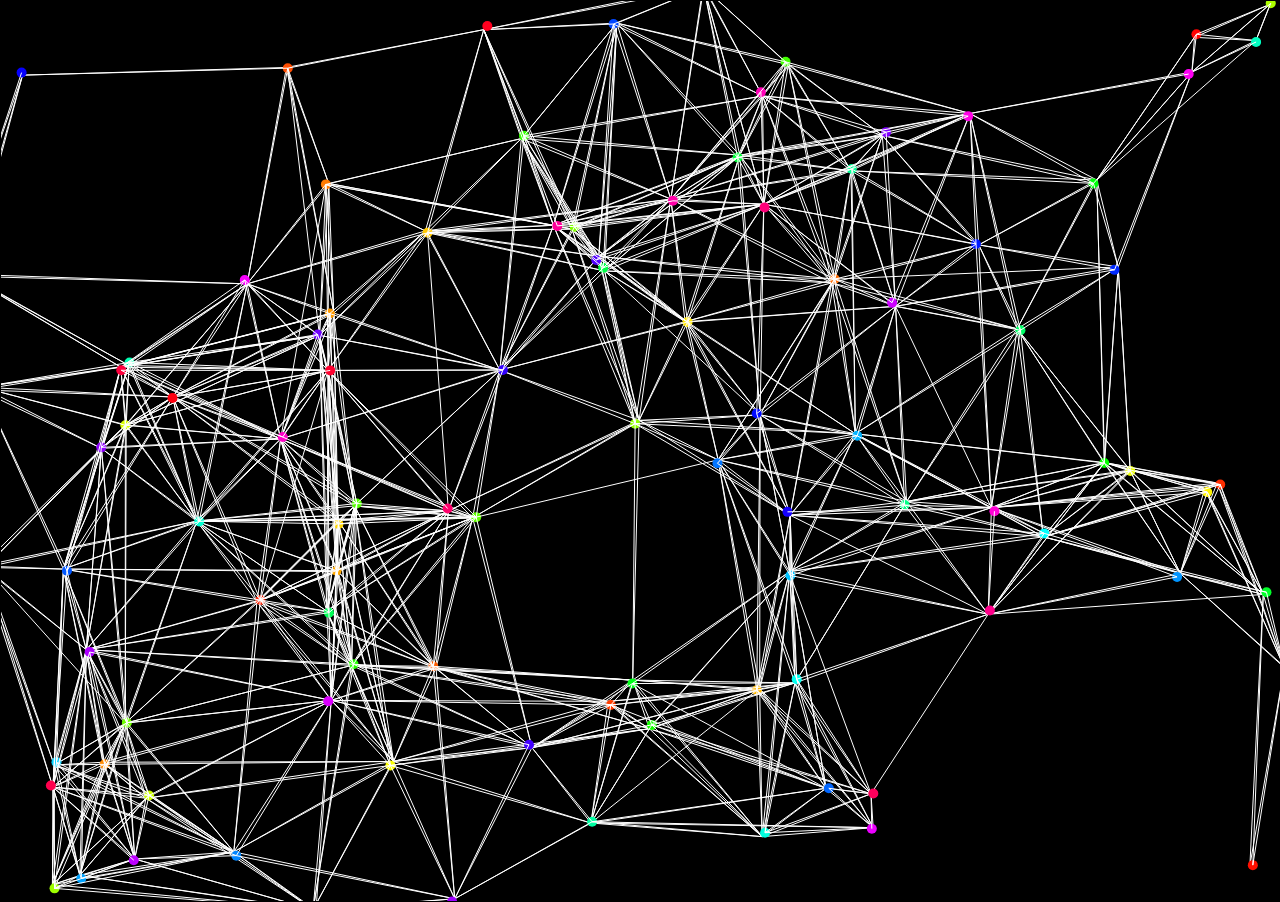
==== boidsIntelligent/index.html @ 455a681f "Add files via upload" ====
<!DOCTYPE html>
<html lang="en" dir="ltr">
  <head>
    <meta charset="utf-8">
    <title>Boids!</title>
    <style media="screen">
      #myCanvas{
        position:absolute;
        background: black;
        width: 100%;
        height: 100%;
        top: 0;
        left: 0;
      }
    </style>
  </head>
  <body>
    <canvas id="myCanvas" width="300" height="300" style ="border: 1px solid #000000"></canvas>
  </body>
  <script src = "index.js"></script>
</html>
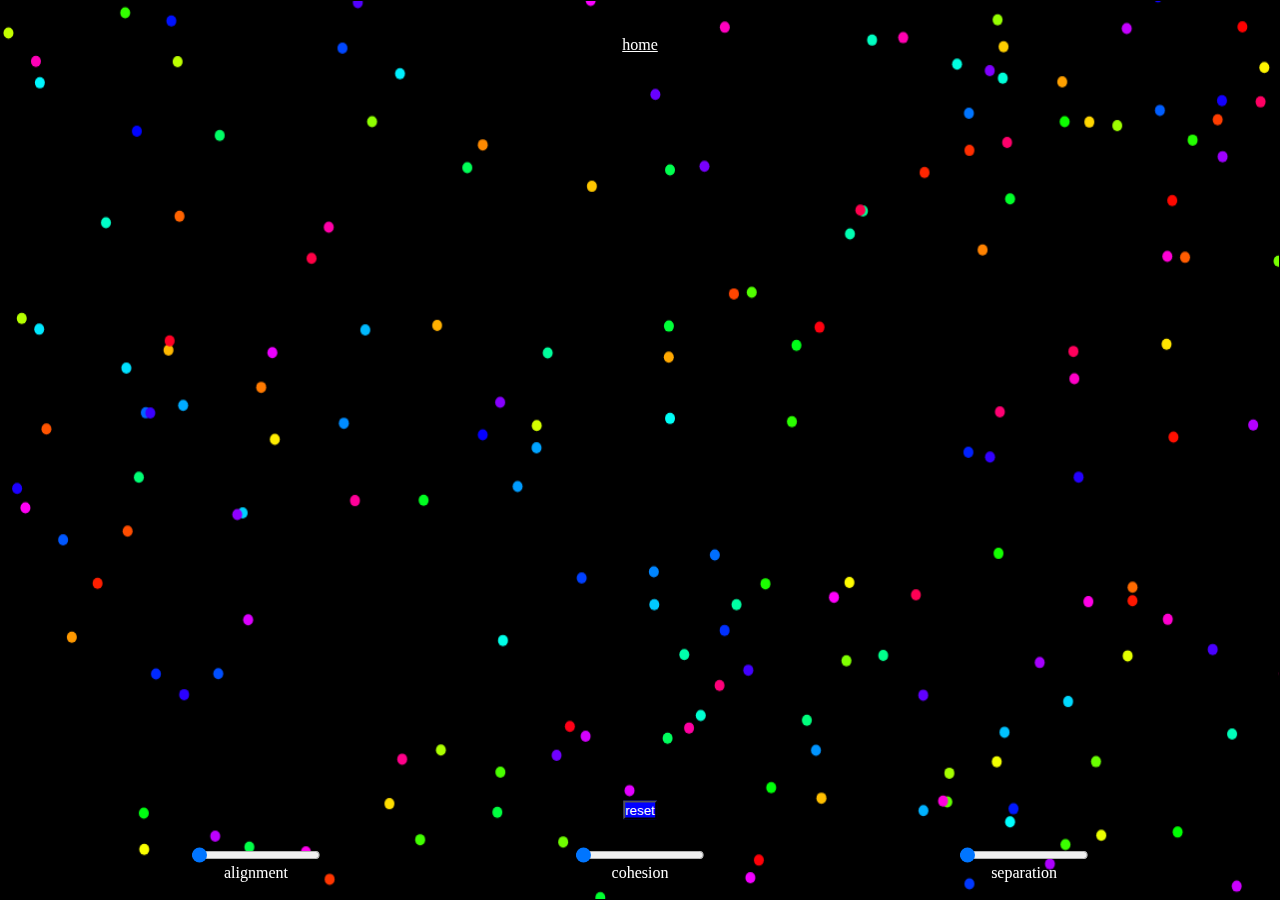
==== commit 05ef94a1: "Add files via upload" ====
--- a/boidsIntelligent/index.html
+++ b/boidsIntelligent/index.html
@@ -3,19 +3,18 @@
   <head>
     <meta charset="utf-8">
     <title>Boids!</title>
-    <style media="screen">
-      #myCanvas{
-        position:absolute;
-        background: black;
-        width: 100%;
-        height: 100%;
-        top: 0;
-        left: 0;
-      }
-    </style>
+    <link rel = "stylesheet" href = "styles.css">
   </head>
   <body>
     <canvas id="myCanvas" width="300" height="300" style ="border: 1px solid #000000"></canvas>
+    <input type = "range" id = "slider1" min = "0" max = "4" value = "0" step = "0.1">
+    <label for = "slider1" id = "slider1Label">alignment</label>
+    <input type = "range" id = "slider2" min = "0" max = "4" value = "0" step = "0.1">
+    <label for = "slider2" id = "slider2Label">cohesion</label>
+    <input type = "range" id = "slider3" min = "0" max = "4" value = "0" step = "0.1">
+    <label for = "slider3" id = "slider3Label">separation</label>
+    <a href = "../index.html" id = "homeButton">home</a>
+    <button id = "resetButton" onclick="window.location.replace('index.html');">reset</button>
   </body>
   <script src = "index.js"></script>
 </html>
--- a/boidsIntelligent/styles.css
+++ b/boidsIntelligent/styles.css
@@ -0,0 +1,75 @@
+* {
+  margin: 0;
+  padding: 0;
+  box-sizing: border-box;
+}
+#myCanvas{
+  position: absolute;
+  background: #000000;
+  top: 0;
+  left: 0;
+  width: 100%;
+  height: 100%;
+}
+
+#slider1{
+  position: absolute;
+  top: 95%;
+  left: 20%;
+  transform: translate(-50%, -50%);
+}
+
+#slider1Label{
+  position: absolute;
+  top: 97%;
+  left: 20%;
+  transform: translate(-50%, -50%);
+  color: #ffffff;
+}
+
+#slider2{
+  position: absolute;
+  top: 95%;
+  left: 50%;
+  transform: translate(-50%, -50%);
+}
+
+#slider2Label{
+  position: absolute;
+  top: 97%;
+  left: 50%;
+  transform: translate(-50%, -50%);
+  color: #ffffff;
+}
+
+#slider3{
+  position: absolute;
+  top: 95%;
+  left: 80%;
+  transform: translate(-50%, -50%);
+}
+
+#slider3Label{
+  position: absolute;
+  top: 97%;
+  left: 80%;
+  transform: translate(-50%, -50%);
+  color: #ffffff;
+}
+
+#homeButton{
+  position: absolute;
+  top: 5%;
+  left: 50%;
+  transform: translate(-50%, -50%);
+  color: white;
+}
+
+#resetButton{
+  position: absolute;
+  top: 90%;
+  left: 50%;
+  transform: translate(-50%, -50%);
+  background-color: blue;
+  color: white;
+}
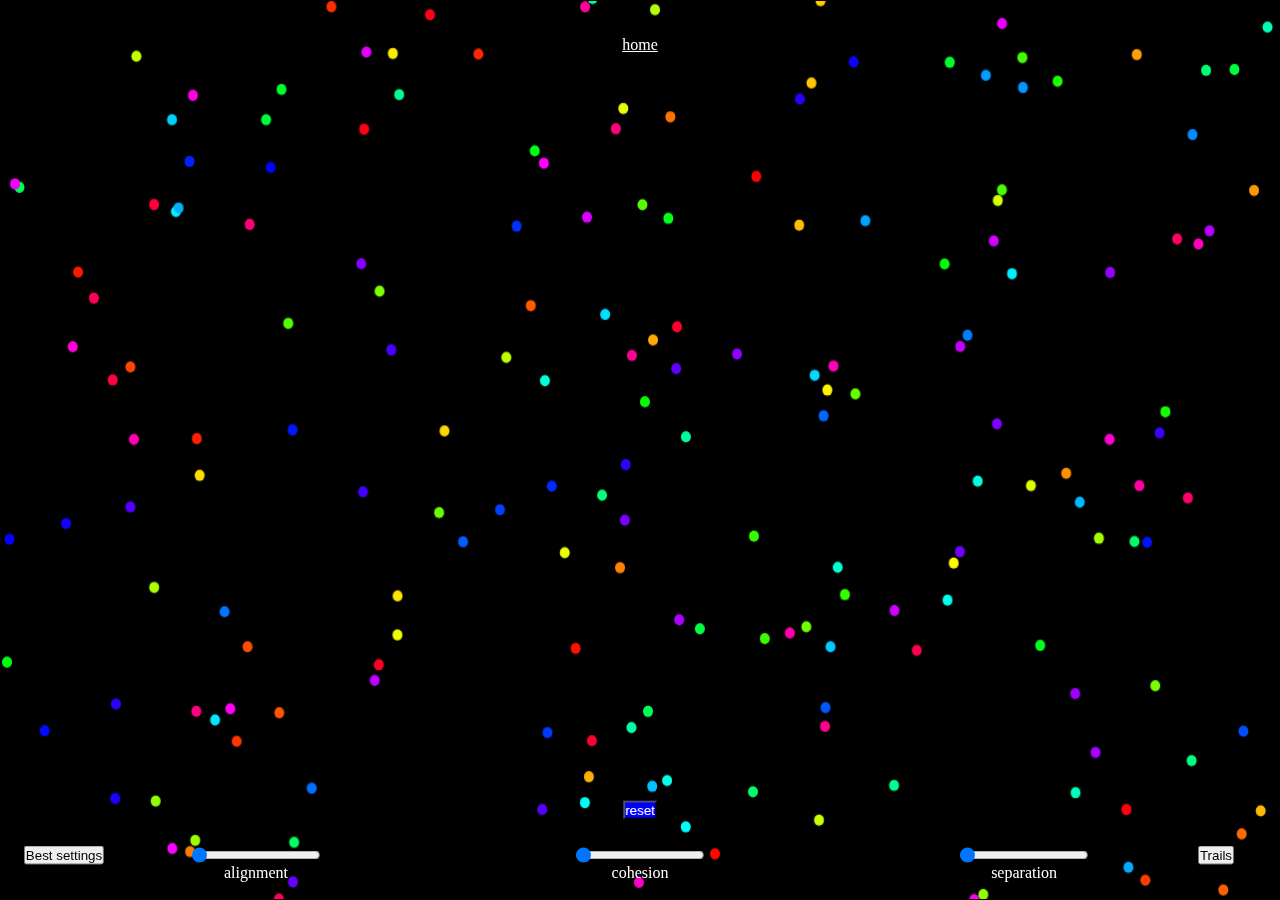
==== commit fee5a06f: "Add files via upload" ====
--- a/boidsIntelligent/index.html
+++ b/boidsIntelligent/index.html
@@ -15,6 +15,8 @@
     <label for = "slider3" id = "slider3Label">separation</label>
     <a href = "../index.html" id = "homeButton">home</a>
     <button id = "resetButton" onclick="window.location.replace('index.html');">reset</button>
+    <button id = "TrailToggle">Trails</button>
+    <button id = "bestSettingsToggle">Best settings</button>
   </body>
   <script src = "index.js"></script>
 </html>
--- a/boidsIntelligent/styles.css
+++ b/boidsIntelligent/styles.css
@@ -73,3 +73,17 @@
   background-color: blue;
   color: white;
 }
+
+#TrailToggle{
+  position: absolute;
+  top: 95%;
+  left: 95%;
+  transform: translate(-50%, -50%);
+}
+
+#bestSettingsToggle{
+  position: absolute;
+  top: 95%;
+  left: 5%;
+  transform: translate(-50%, -50%);
+}
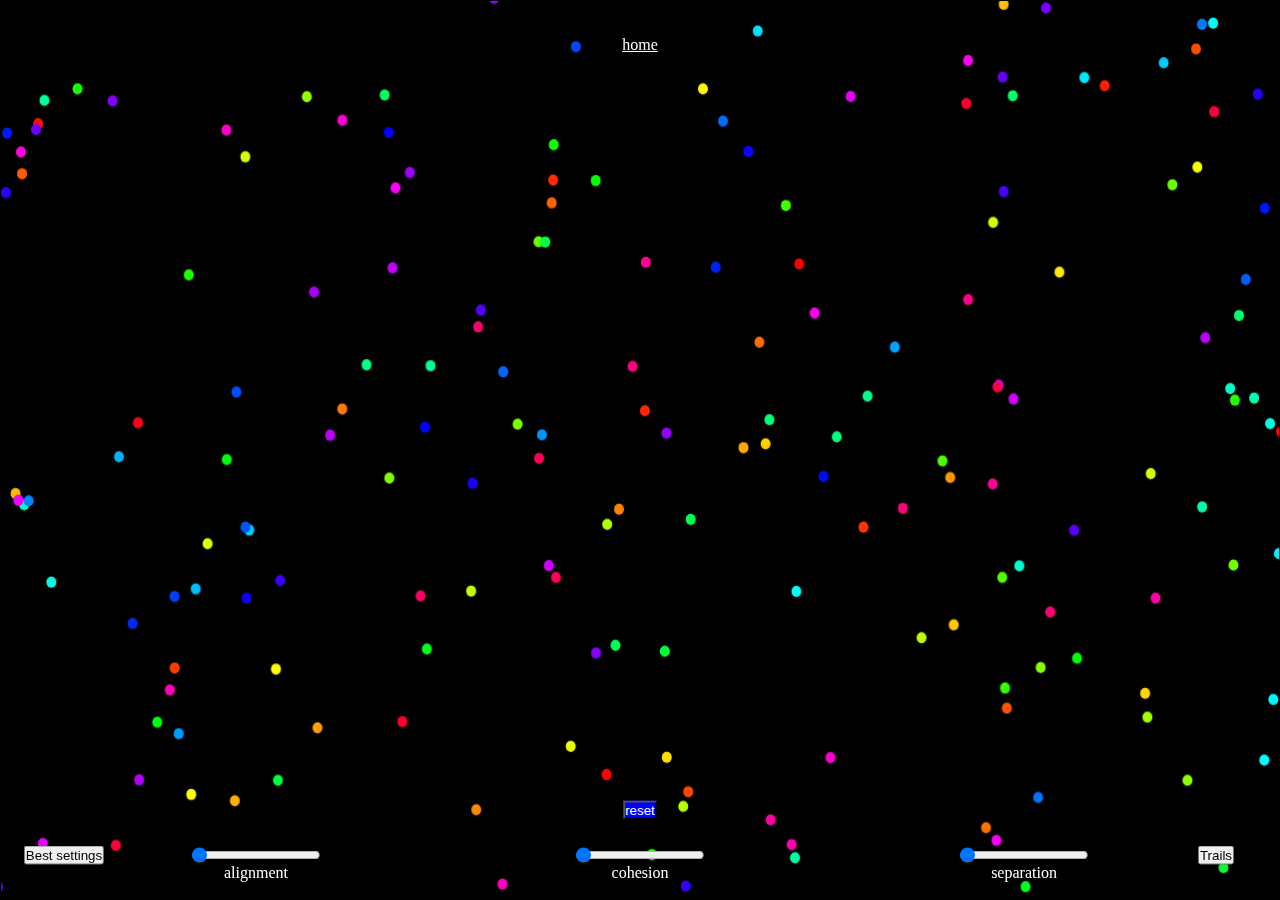
==== commit 8449be37: "Add files via upload" ====
--- a/boidsIntelligent/index.html
+++ b/boidsIntelligent/index.html
@@ -13,7 +13,7 @@
     <label for = "slider2" id = "slider2Label">cohesion</label>
     <input type = "range" id = "slider3" min = "0" max = "4" value = "0" step = "0.1">
     <label for = "slider3" id = "slider3Label">separation</label>
-    <a href = "../index.html" id = "homeButton">home</a>
+    <a href = "../homePage/homePage.html" id = "homeButton">home</a>
     <button id = "resetButton" onclick="window.location.replace('index.html');">reset</button>
     <button id = "TrailToggle">Trails</button>
     <button id = "bestSettingsToggle">Best settings</button>
